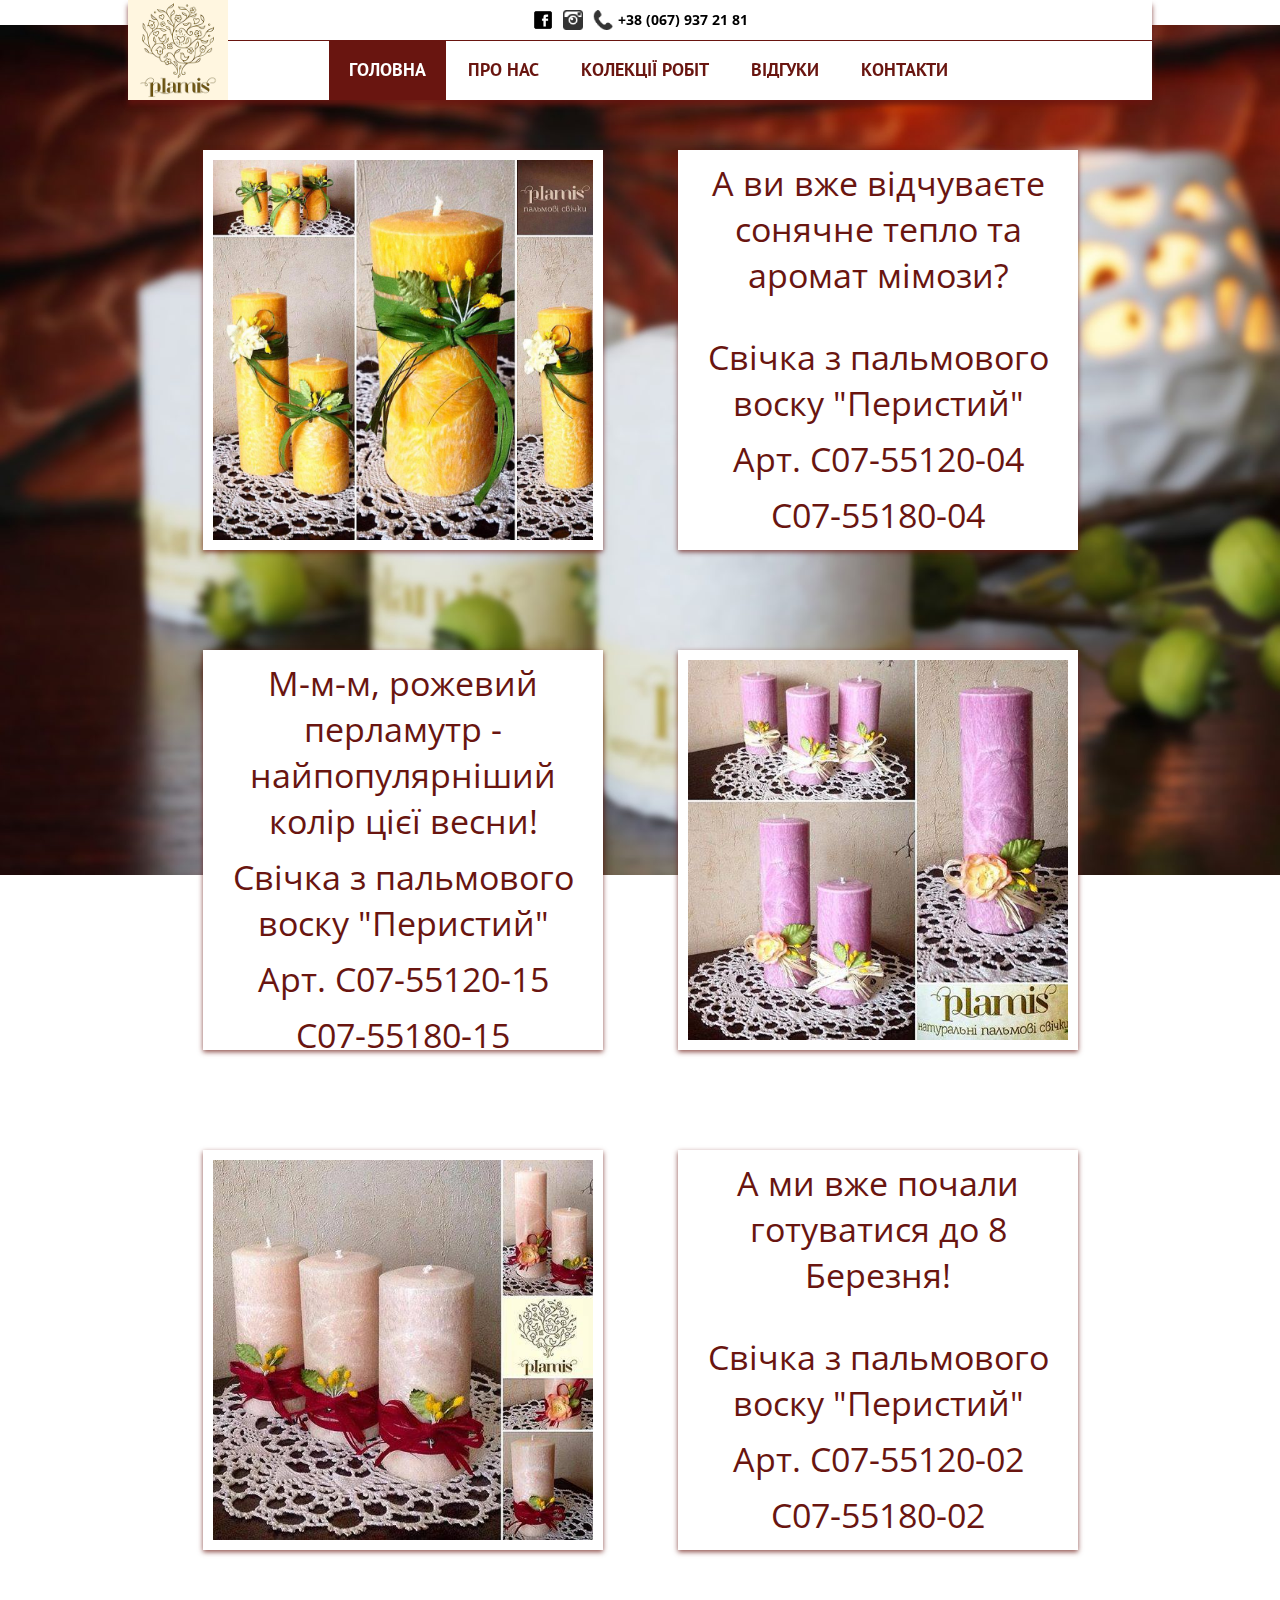
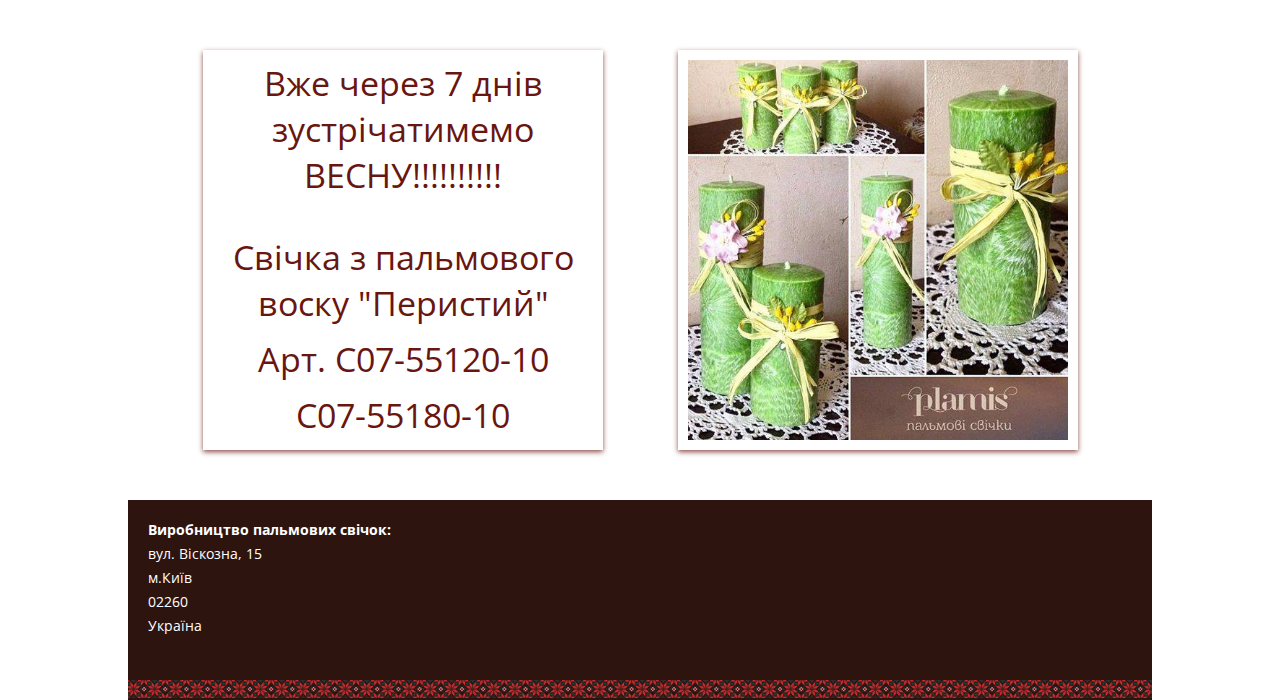
==== plamis/index.html @ ccae85c4 "1" ====
<!DOCTYPE html>
<html lang="en">
<head>
  <meta charset="UTF-8">
  <title>Plamis - натуральні пальмові свічки</title>
  <link rel="stylesheet" href="css/reset.css">
  <link rel="stylesheet" href="css/style.css">
  <link rel="icon" type="image/png" href="img/favicon.png" />
</head>
<body>
  <div class="wrapperHeader">
    <header>
      <div class="logo">
        <a href="index.html"><img src="img/logo.png" alt="logo" /></a>
      </div>
      <section class="topLine">
        <div>
          <a title="Ми у Facebook" target="_blank" href="https://www.facebook.com/plamis.palm.candles/"><img src="img/facebook.png" alt="fb" /></a>
          <a title="Ми у Instagram" target="_blank" href="https://www.instagram.com/plamis_candles/"><img src="img/instagram.png" alt="instagram" /></a>
          <img title="Ми чекаємо на ваш дзвінок" src="img/mobile_phone.png" alt="mobile">
          <span> +38 (067) 937 21 81</span>
        </div>
      </section>
      <section class="menu">
        <ul>
          <li><a class="active" href="index.html">ГОЛОВНА</a></li>
          <li><a href="#">ПРО НАС</a></li>
          <li><a href="#">КОЛЕКЦІЇ РОБІТ</a></li>
          <li><a href="#">ВІДГУКИ</a></li>
          <li><a href="#">КОНТАКТИ</a></li>
        </ul>
      </section>
    </header>
  </div>
  <div class="wrapperMain">
    <main>
      <div class="picture_01">
        <img src="img/picture_01.jpg" alt="" />
      </div>
      <div class="description_01">
        <p>А ви вже відчуваєте сонячне тепло та аромат мімози?</p><br>
        <p>Свічка з пальмового воску "Перистий"</p>
        <p>Арт. С07-55120-04</p>
        <p>С07-55180-04</p>
      </div>
      <div class="description description_02">
        <p>М-м-м, рожевий перламутр - найпопулярніший колір цієї весни!</p>
        <p>Свічка з пальмового воску "Перистий"</p>
        <p>Арт. С07-55120-15</p>
        <p>С07-55180-15</p>
      </div>
      <div class="picture picture_02">
        <img src="img/picture_02.jpg" alt="" />
      </div>
      <div class="picture picture_03">
        <img src="img/picture_03.jpg" alt="" />
      </div>
      <div class="description description_03">
        <p>А ми вже почали готуватися до 8 Березня!</p><br>
        <p>Свічка з пальмового воску "Перистий"</p>
        <p>Арт. С07-55120-02</p>
        <p>С07-55180-02</p>
      </div>
      <div class="description description_04">
        <p>Вже через 7 днів зустрічатимемо ВЕСНУ!!!!!!!!!!</p><br>
        <p>Свічка з пальмового воску "Перистий"</p>
        <p>Арт. С07-55120-10</p>
        <p>С07-55180-10</p>
      </div>
      <div class="picture picture_04">
        <img src="img/picture_04.jpg" alt="" />
      </div>
    </main>
  </div>
  <div class="wrapperFooter">
    <footer>
      <address>
        <span>Виробництво пальмових свічок:</span>
        <p>вул. Віскозна, 15</p>
        <p>м.Київ</p>
        <p>02260</p>
        <p>Україна</p>
      </address>
      <div class="ornament">
      </div>
    </footer>
  </div>



</body>
</html>
---- plamis/css/style.css ----
@import url(reset.css);
@import url(https://fonts.googleapis.com/css?family=Open+Sans&subset=latin,cyrillic-ext,cyrillic);
@import url(https://fonts.googleapis.com/css?family=PT+Sans&subset=latin,cyrillic-ext,cyrillic);
@import url(https://fonts.googleapis.com/css?family=PT+Sans+Narrow&subset=latin,cyrillic);
@import url(https://fonts.googleapis.com/css?family=Open+Sans+Condensed:300&subset=latin,cyrillic);
body {
  /*background: url("../img/bg.jpg") no-repeat center center fixed;*/
  background: url("../img/blur.jpeg") no-repeat center center fixed;
  background-size: 100%;
}
.wrapperHeader {
  width: 100%;
  height: auto;
  position: fixed;
}
header {
  width: 1024px;
  height: 100px;
  margin: 0 auto;
  background: white;
  box-shadow: 0px 5px 5px 0px rgba(105, 21, 16, 0.75);
}
.logo {
  width: 100px;
  height: 100px;
  float: left;
}
header img {
  width: 100px;
  height: 100px;
  float: left;
}
.topLine {
  display: inline-block;
  height: 40px;
  width: 924px;
  border-bottom: 1px solid #691510;
}
.topLine img {
  width: 20px;
  height: 20px;
  margin-left: 5px;
  margin-right: 5px;
}
.topLine img:hover {
  transform: rotate(360deg);
  transition: .5s;
}
.topLine div {
  margin: 10px 0 0 300px;
}
span {
  font: bold 14px "Open Sans", sans-serif;
  color: black;
}
.menu ul {
  margin-left: 200px;
  height: 60px;
  overflow: hidden;
}
.menu li {
  float: left;
  line-height: 60px;
}
.menu li a {
  display: block;
  padding: 17px 20px 19px 20px;
  margin: 0 1px;
  text-decoration: none;
  font: bold 18px "PT Sans", sans-serif;
  color: #691510;
}
.menu li a:hover,
.menu li a.active {
  transition: .2s;
  background: #691510;
  color: white;
}

.wrapperMain {
  width: 100%;
  height: auto;
}
main {
  width: 1024px;
  height: auto;
  margin: 0 auto;
}
main .picture_01,
main .description_01 {
  width: 400px;
  height: 400px;
  background: white;
  overflow: hidden;
  float: left;
  margin-left: 75px;
  margin-top: 150px;
  margin-bottom: 50px;
  box-shadow: 0px 2px 5px 0px rgba(105, 21, 16, 0.75);
}
main .picture,
main .description {
  width: 400px;
  height: 400px;
  background: white;
  overflow: hidden;
  float: left;
  margin-left: 75px;
  margin-top: 50px;
  margin-bottom: 50px;
  box-shadow: 0px 2px 5px 0px rgba(105, 21, 16, 0.75);
}
main img {
  width: 380px;
  height: 380px;
  margin: 10px 10px;
}
main p {
  font: 34px "Open Sans Condensed", sans-serif;
  margin: 10px 20px;
  color: #691510;
  text-align: center;
}
.wrapperFooter {
  width: 100%;
  height: 200px;
}
footer {
  clear: both;
  width: 1024px;
  height: 200px;
  margin: 0 auto;
  background: #2e140e;
  position: relative;
}
address {
  margin-top: 20px;
  position: absolute;
}
footer p {
  font: 14px "Open Sans", sans-serif;
  color: white;
  margin: 5px 0 5px 20px;
}
footer span {
  font: bold 14px "Open Sans", sans-serif;
  color: white;
  margin-left: 20px;
}
footer .ornament {
  margin-top: 180px;
  height: 18px;
  width: 1024px;
  position: absolute;
  background: url("../img/Ukrainian-pattern-V1.png") repeat-x;
}
footer img {

}
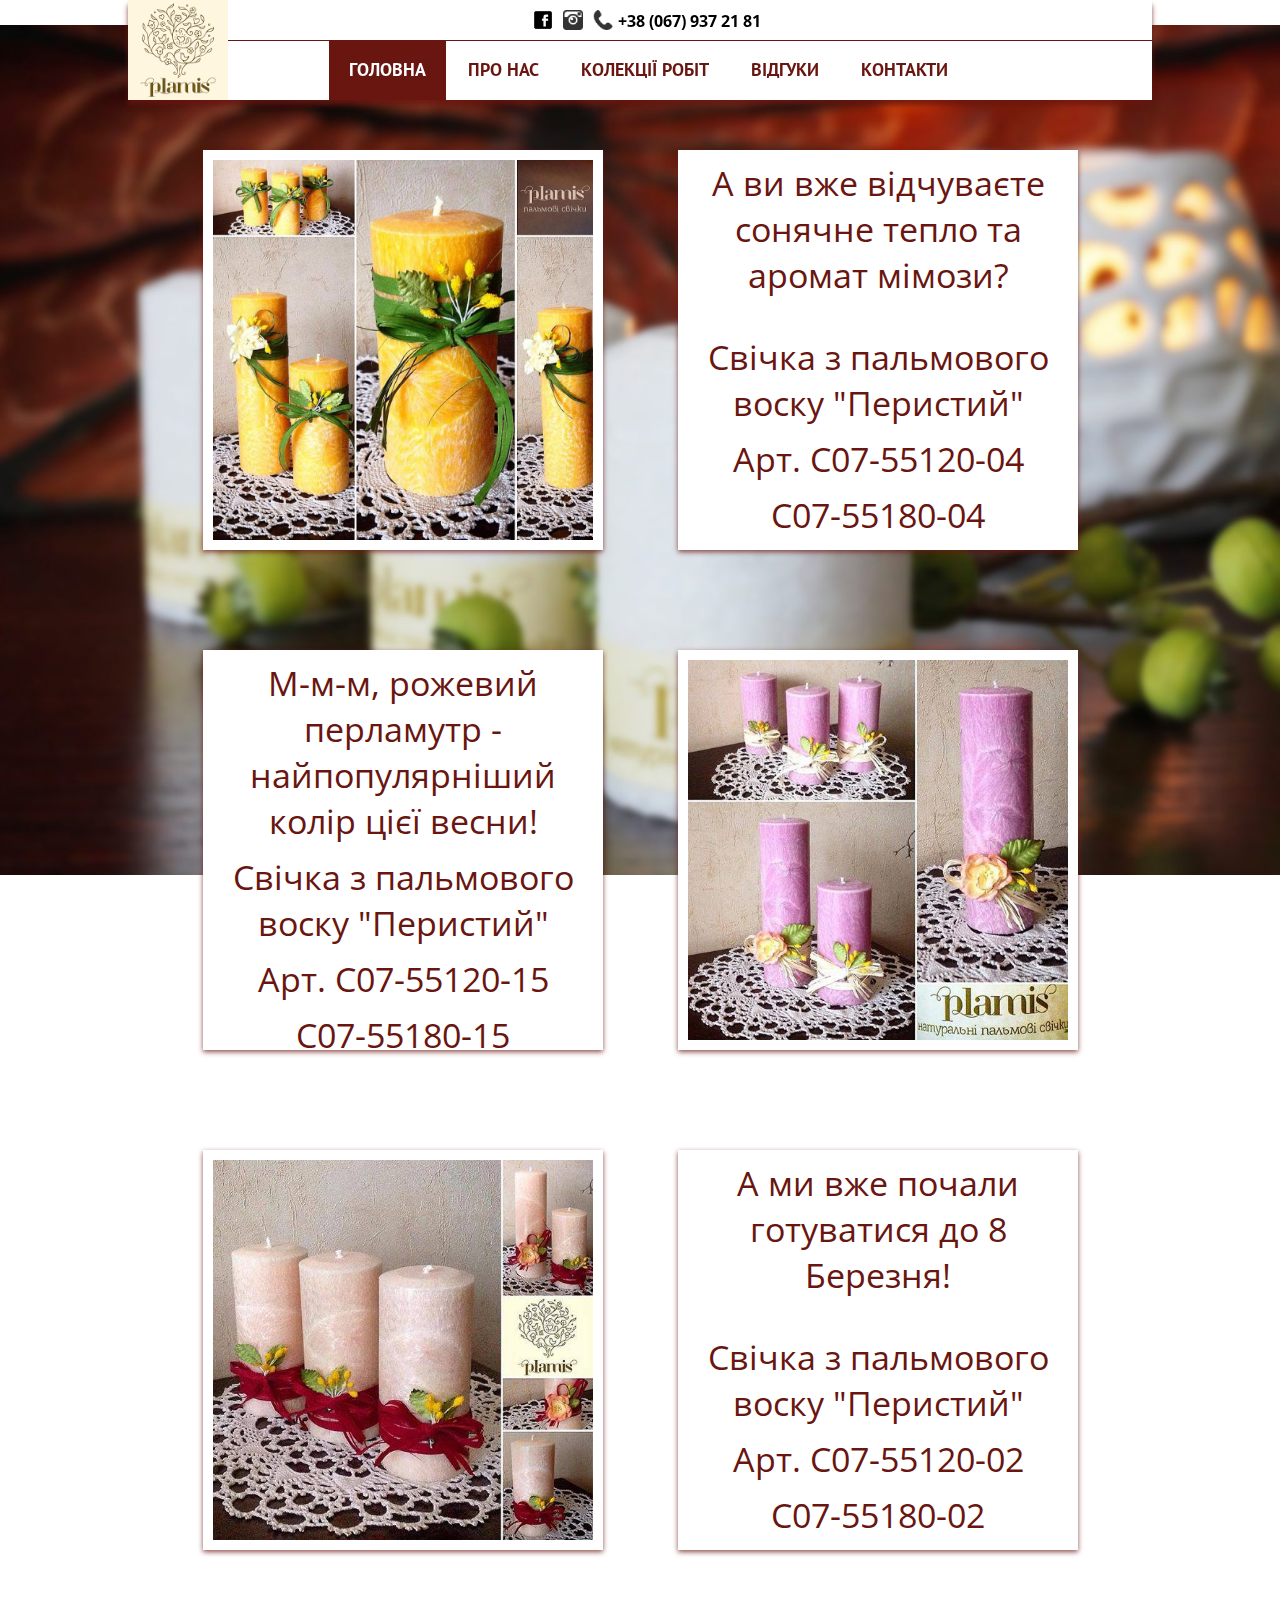
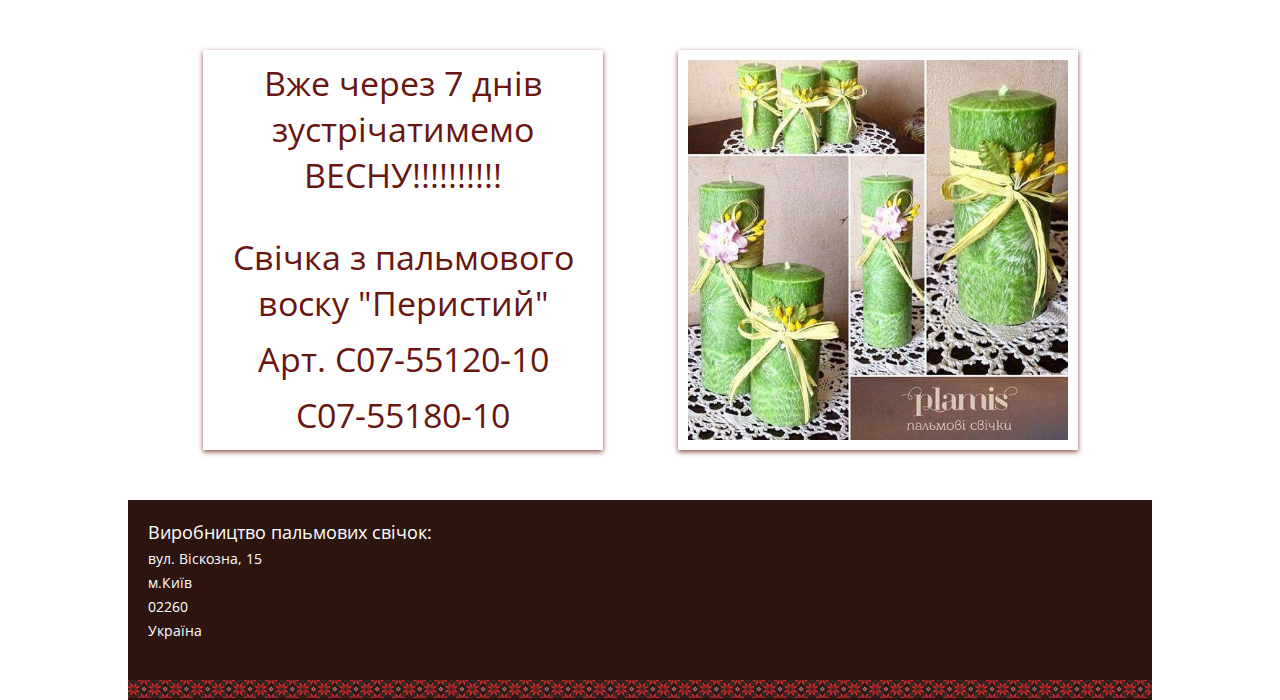
==== commit 689a902c: "1" ====
--- a/plamis/index.html
+++ b/plamis/index.html
@@ -11,7 +11,7 @@
   <div class="wrapperHeader">
     <header>
       <div class="logo">
-        <a href="index.html"><img src="img/logo.png" alt="logo" /></a>
+        <a href="index.html"><img src="img/logo.png" alt="logo" title="Plamis - натуральні пальмові свічки"/></a>
       </div>
       <section class="topLine">
         <div>
--- a/plamis/css/style.css
+++ b/plamis/css/style.css
@@ -50,7 +50,7 @@
   margin: 10px 0 0 300px;
 }
 span {
-  font: bold 14px "Open Sans", sans-serif;
+  font: bold 16px "Open Sans Condensed", sans-serif;
   color: black;
 }
 .menu ul {
@@ -143,7 +143,7 @@
   margin: 5px 0 5px 20px;
 }
 footer span {
-  font: bold 14px "Open Sans", sans-serif;
+  font: 18px "Open Sans Condensed", sans-serif;
   color: white;
   margin-left: 20px;
 }
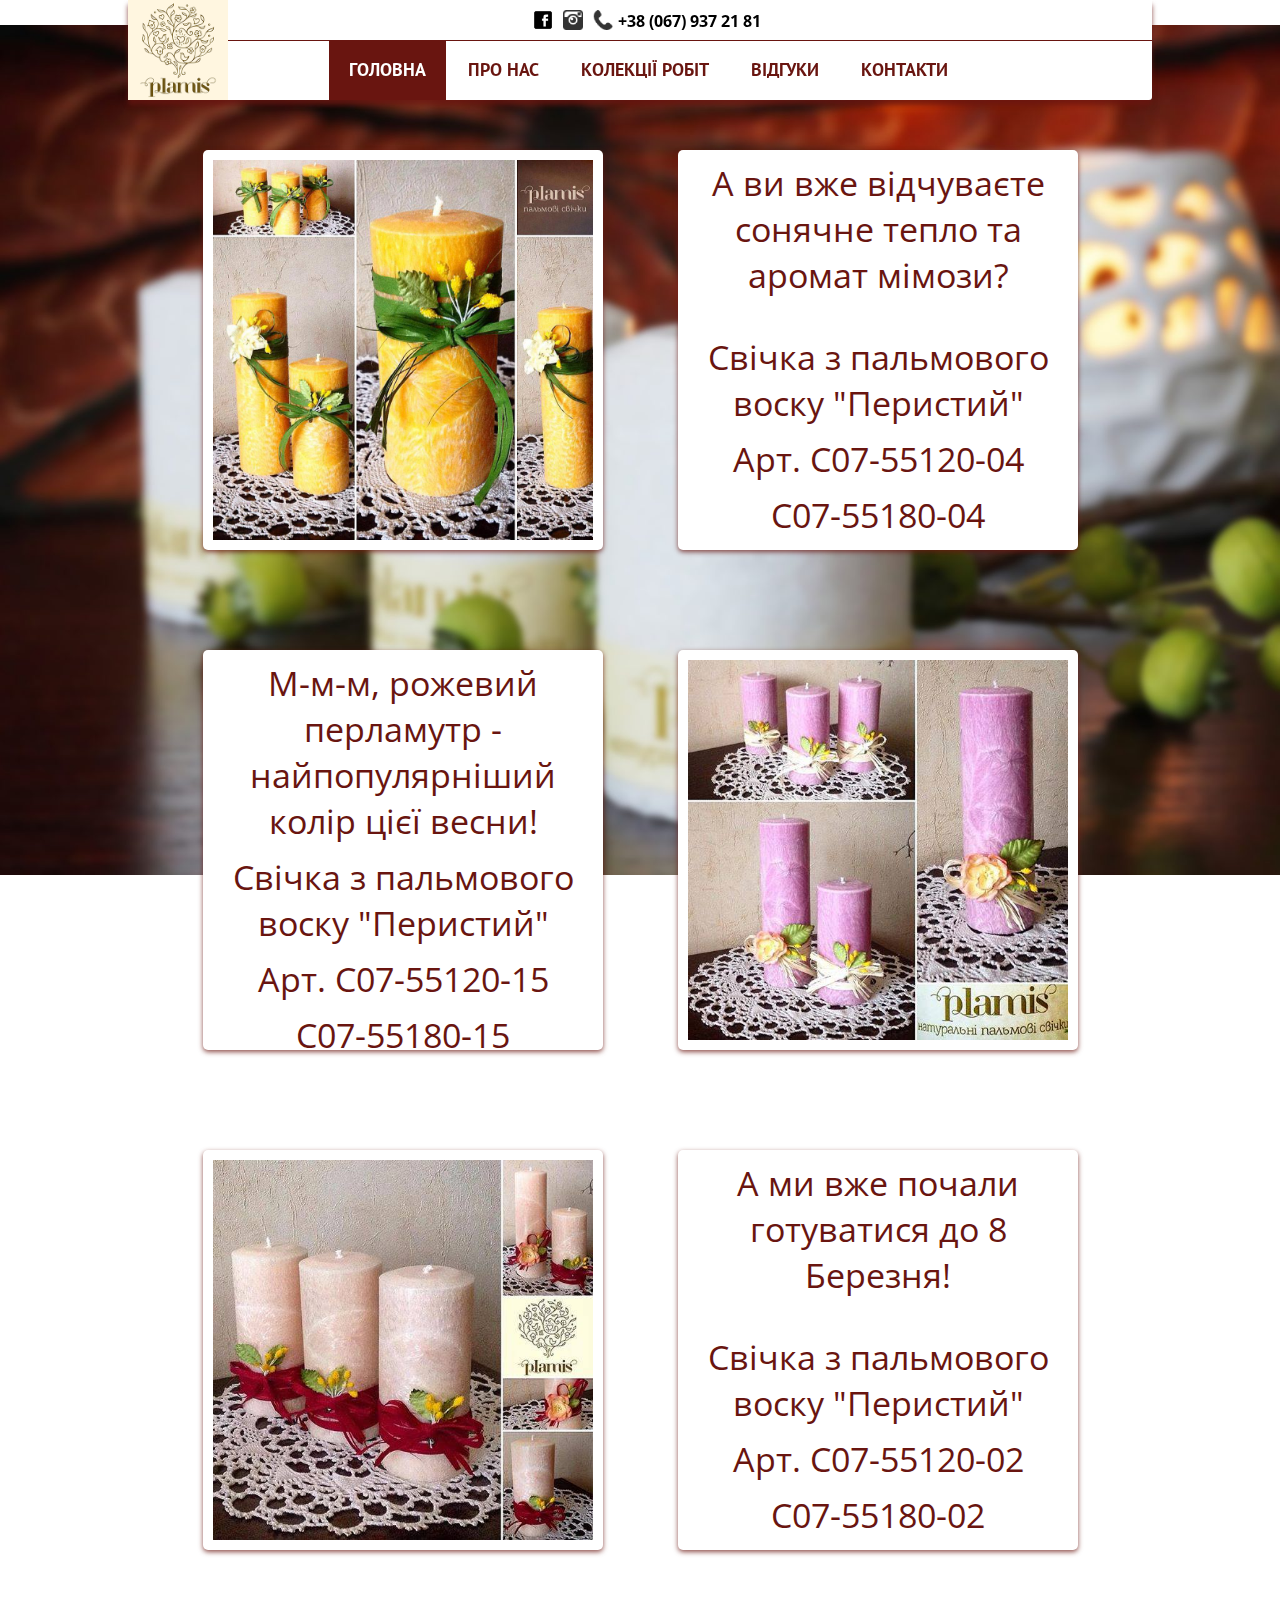
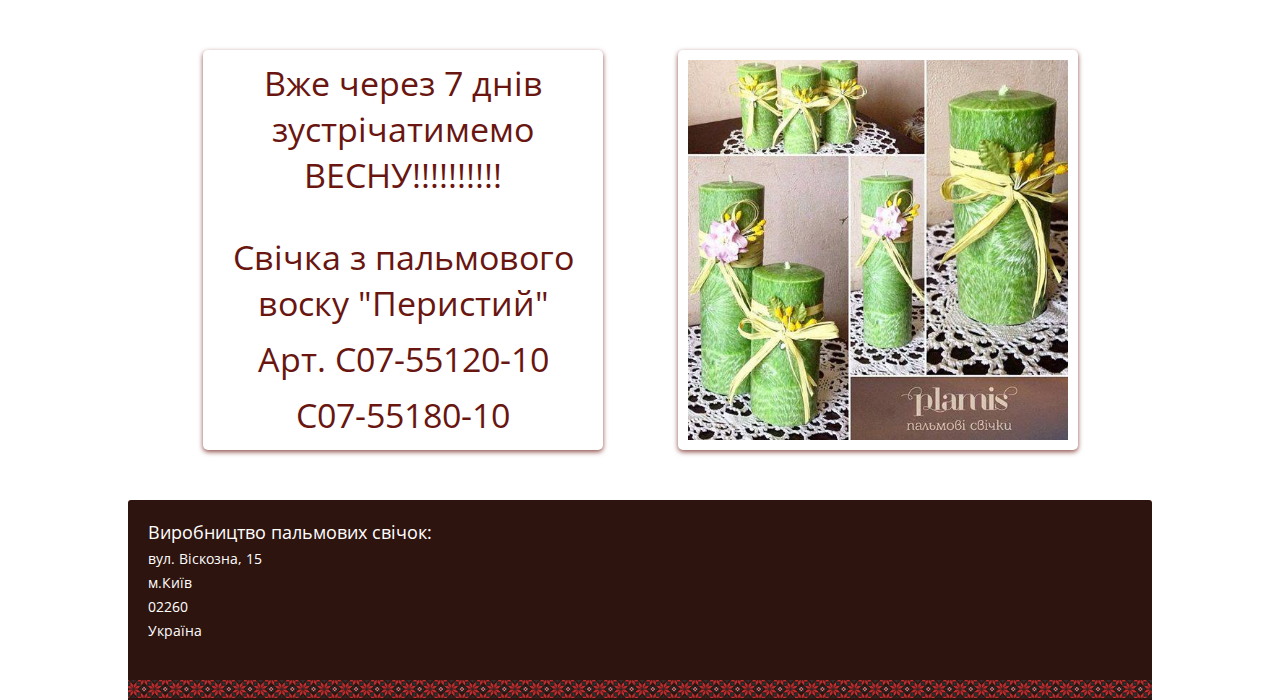
==== commit fd1bd569: "1" ====
--- a/plamis/index.html
+++ b/plamis/index.html
@@ -85,8 +85,5 @@
       </div>
     </footer>
   </div>
-
-
-
 </body>
 </html>
--- a/plamis/css/style.css
+++ b/plamis/css/style.css
@@ -4,7 +4,6 @@
 @import url(https://fonts.googleapis.com/css?family=PT+Sans+Narrow&subset=latin,cyrillic);
 @import url(https://fonts.googleapis.com/css?family=Open+Sans+Condensed:300&subset=latin,cyrillic);
 body {
-  /*background: url("../img/bg.jpg") no-repeat center center fixed;*/
   background: url("../img/blur.jpeg") no-repeat center center fixed;
   background-size: 100%;
 }
@@ -19,6 +18,7 @@
   margin: 0 auto;
   background: white;
   box-shadow: 0px 5px 5px 0px rgba(105, 21, 16, 0.75);
+  border-radius: 0 0 3px 3px;
 }
 .logo {
   width: 100px;
@@ -97,6 +97,7 @@
   margin-top: 150px;
   margin-bottom: 50px;
   box-shadow: 0px 2px 5px 0px rgba(105, 21, 16, 0.75);
+  border-radius: 5px;
 }
 main .picture,
 main .description {
@@ -109,6 +110,7 @@
   margin-top: 50px;
   margin-bottom: 50px;
   box-shadow: 0px 2px 5px 0px rgba(105, 21, 16, 0.75);
+  border-radius: 5px;
 }
 main img {
   width: 380px;
@@ -131,6 +133,7 @@
   height: 200px;
   margin: 0 auto;
   background: #2e140e;
+  border-radius: 3px 3px 0 0;
   position: relative;
 }
 address {
